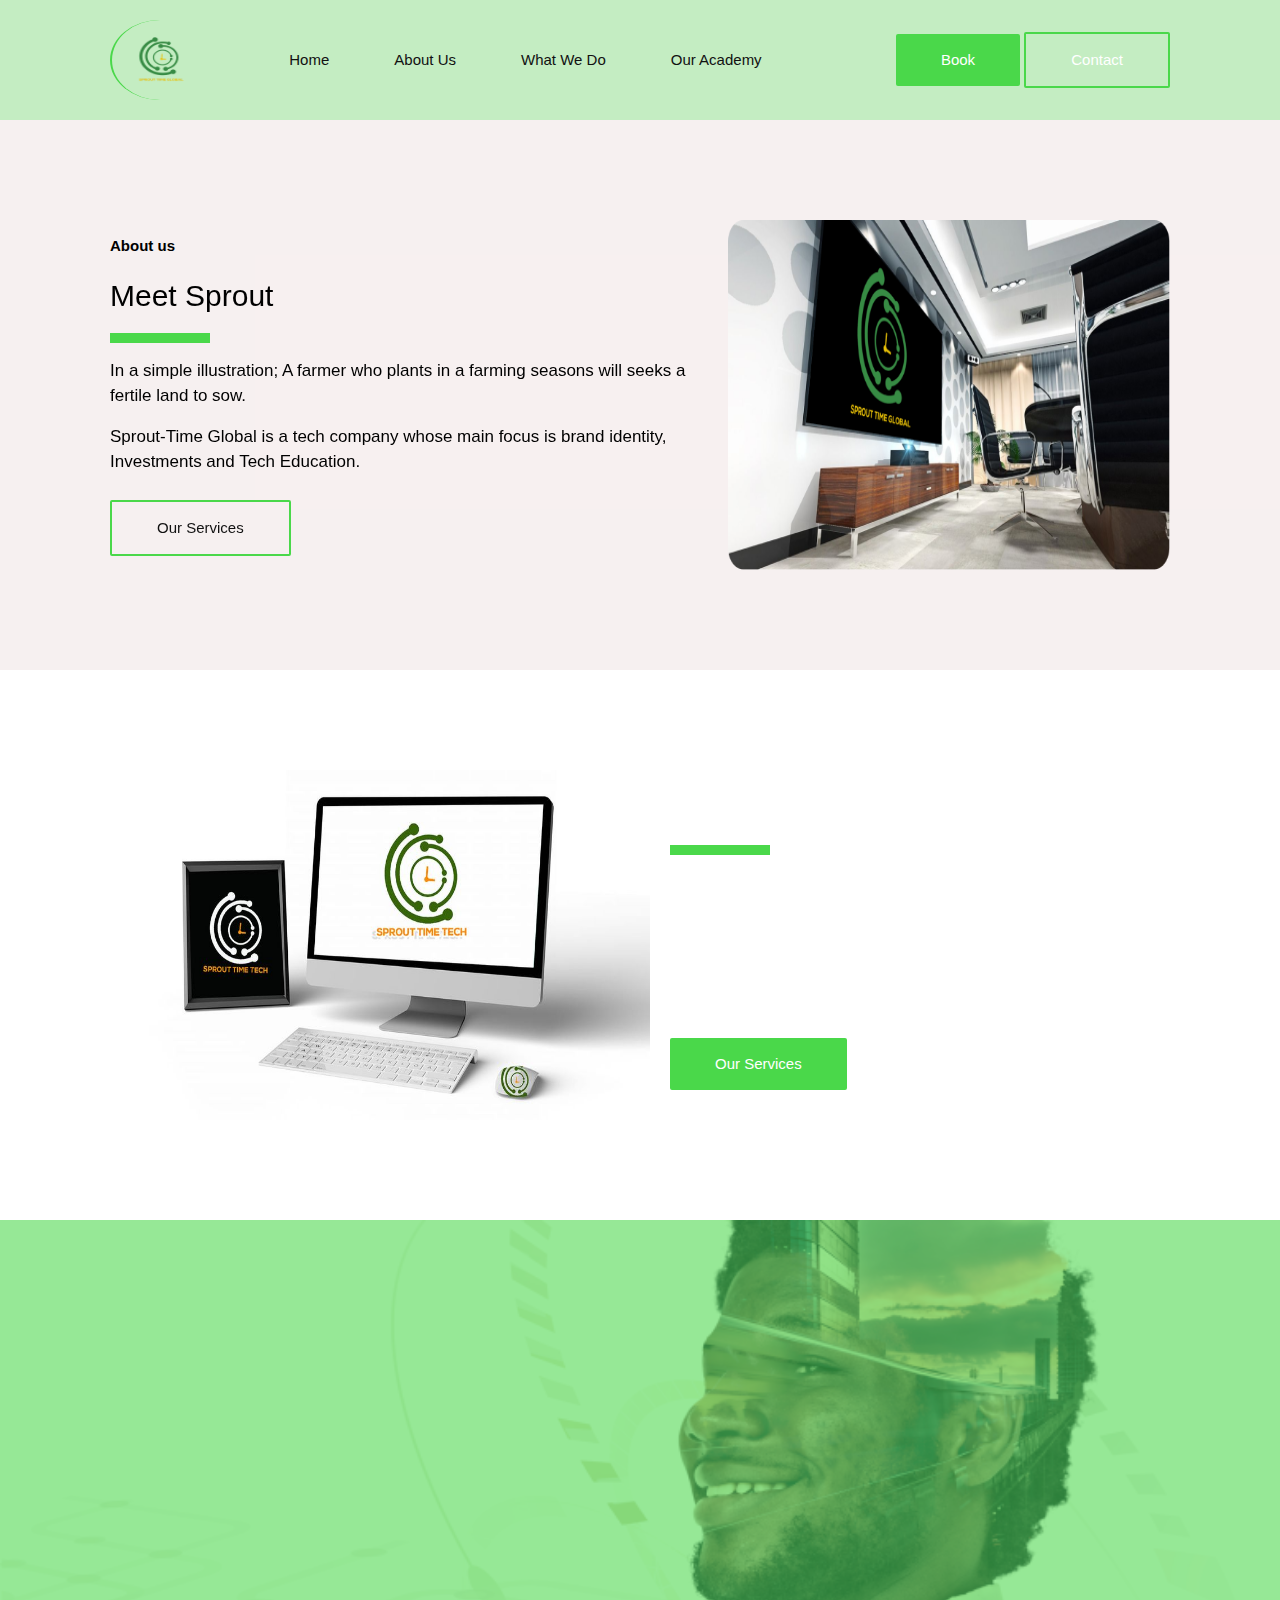
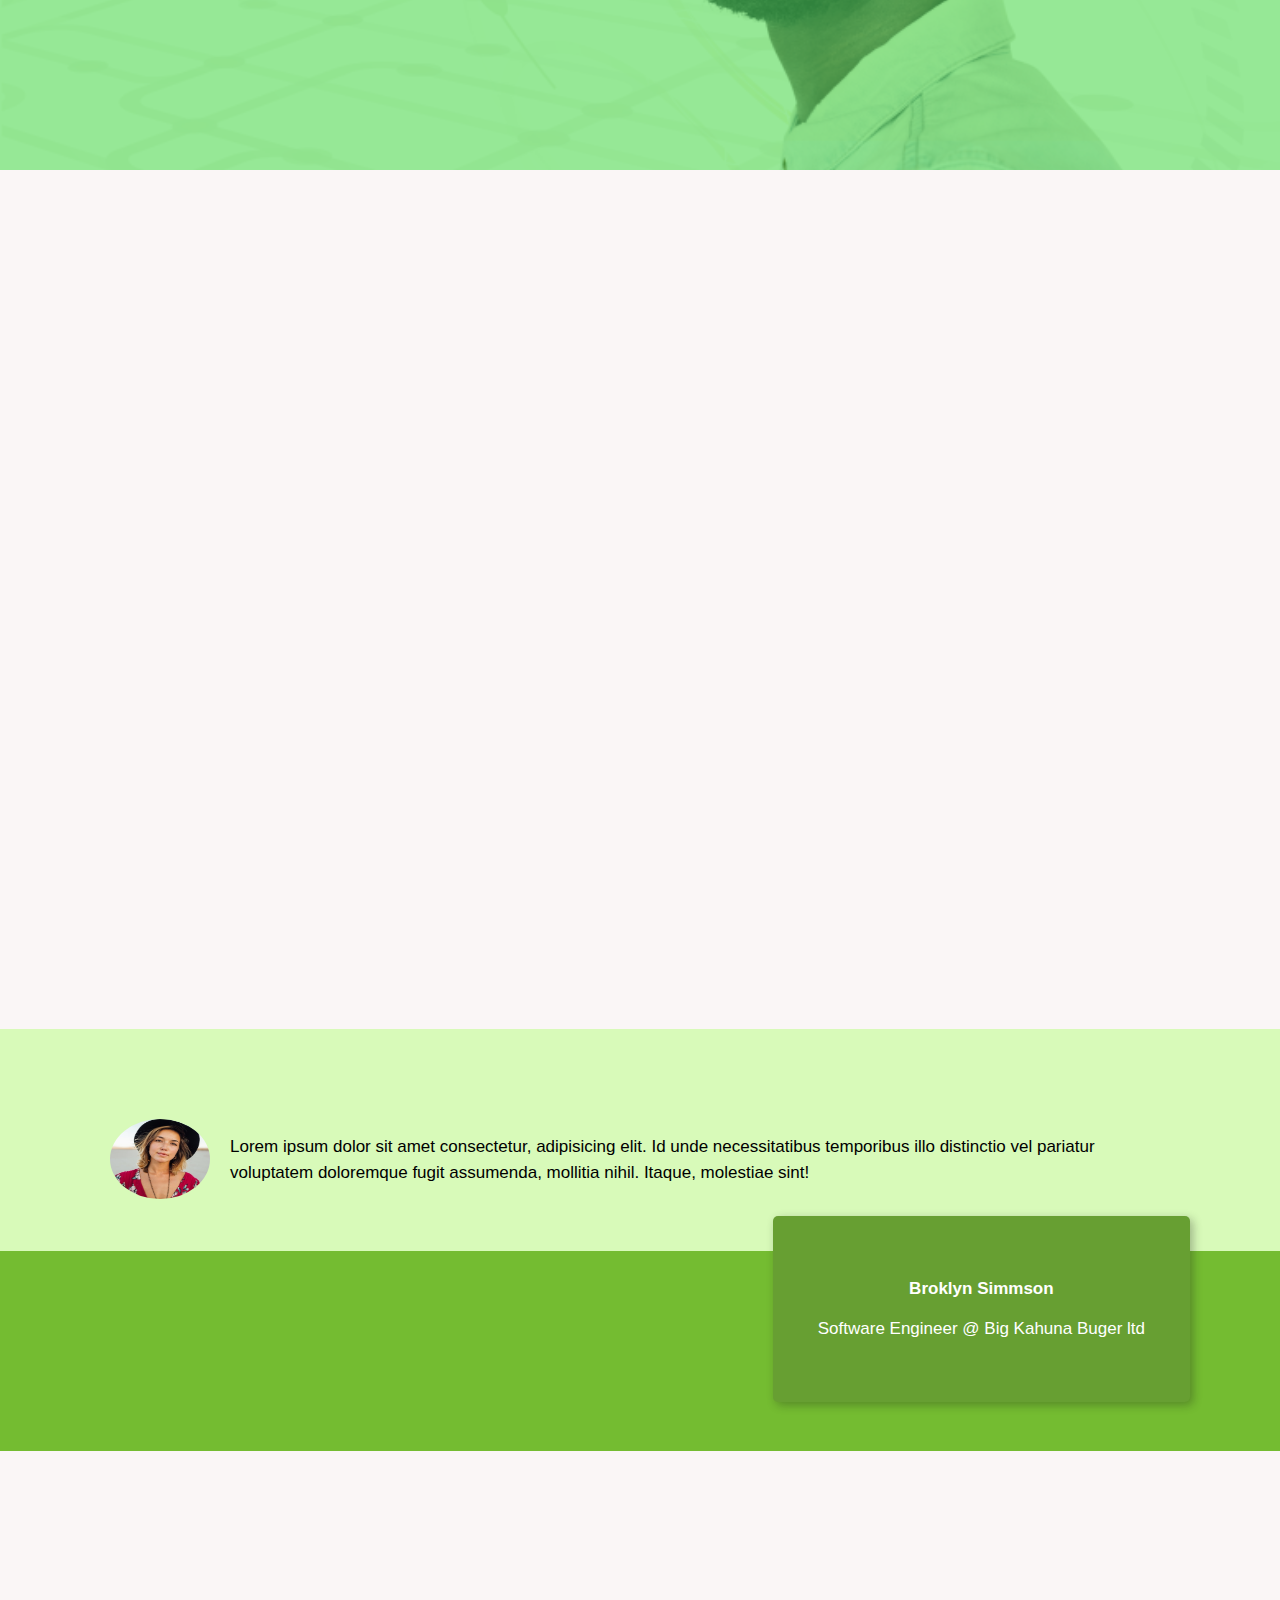
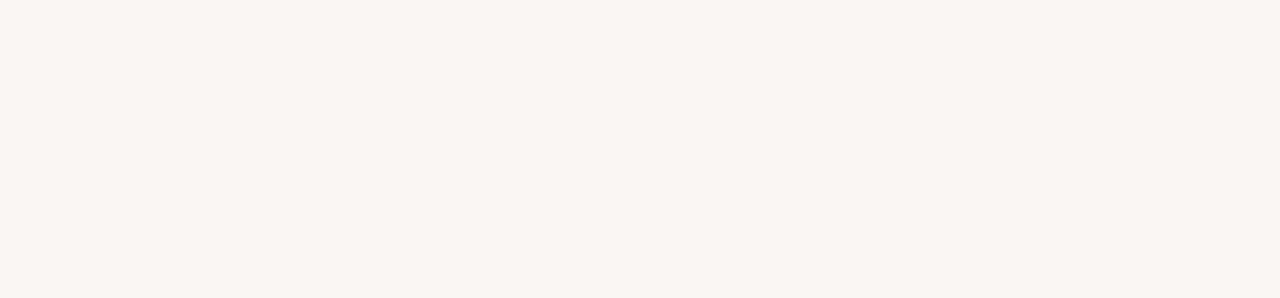
==== about-us.html @ a5ab6137 "Sprout-Time Web app" ====
<!DOCTYPE html>
<html lang="en">
<head>
    <meta charset="UTF-8">
    <meta http-equiv="X-UA-Compatible" content="IE=edge">
    <meta name="viewport" content="width=device-width, initial-scale=1.0">
    <link rel="stylesheet" href="./assets/css/about-us.css">
    <link rel="stylesheet" href="./assets/css/style.css">
    <link href="https://cdnjs.cloudflare.com/ajax/libs/font-awesome/6.2.0/css/all.min.css" rel="stylesheet">
    <link href="https://unpkg.com/aos@2.3.1/dist/aos.css" rel="stylesheet"/>
    <link rel="icon" href="assets/img/SPG 11 1.png">
    <title>About us</title>
</head>
<body>
    <header class="header about-pg.header">
        <!-- <div class="logo-holder">
            <div class="container flex">
                <div class="logo"><img src="assets/img/SPG 11 1.png" alt="" srcset=""></div>
                <div class="call-details">
                    <p>hotline <i class="fa-solid fa-phone"></i><br>08038776201</p>
                </div>
            </div>
        </div> -->
        <div class="hero">
            <div class="navigation about-pg-nav">
                <div class="container flex">
                     <div class="logo"><img src="assets/img/SPG 11 1.png" alt="" srcset=""></div>
                        <ul class="navbar">
                            <li class="nav-item"><a href="index.html">Home</a></li>
                            <li class="nav-item"><a href="about-us.html">About Us</a></li>
                            <li class="nav-item"><a href="our-services.html">What We Do</a></li>
                            <li class="nav-item"><a href="test-acedemy.html">Our Academy</a></li>
                        </ul>
                        <div class="cli-btn">
                        <a href="" class="book-btn btn-fill">Book</a>
                        <a href="" class="contact-btn btn-transparent">Contact</a>
                     </div>
                </div>
            </div>
        </div>
    </header>
    <!-- why-choose-us -->
    <section class="about">
        <div class="container flex">
            <div class="about-content">
                <h4 class="mini-title">About us</h4>
                <h2 class="about-title" data-aos="fade-left" data-aos-delay="50" data-aos-duration="1000" data-aos-easing="ease-in-out">Meet Sprout</h2>
                <hr style="width:100px; padding:5px; margin:0 10px 0 0; background:#4ad84a; border: 0;">
                <p class="about-txt" data-aos="fade-right" data-aos-delay="100" data-aos-duration="1000" data-aos-easing="ease-in-out">
                    In a simple illustration; A farmer who plants in a farming seasons will seeks a fertile land to sow.
                </p>
                <p class="about-txt" data-aos="fade-right" data-aos-delay="100" data-aos-duration="1000" data-aos-easing="ease-in-out">
                    Sprout-Time Global is a tech company whose main focus is brand identity, Investments and Tech Education.
                </p>
                <a href="our-services.html" class="about-btn btn-transparent" data-aos="fade-left" data-aos-delay="150" data-aos-duration="1000" data-aos-easing="ease-in-out">Our Services</a>
            </div>
            <div class="about-img" data-aos="fade-right" data-aos-delay="200" data-aos-duration="1000" data-aos-easing="ease-in-out">
            <img src="./assets/img/mockuper.png" alt="wht-image">
        </div>
    </section>
    <!-- why-ends -->
    <section class="what-we-do">
        <div class="container flex">
            <div class="what-we-do-img">
                <img src="./assets/img/sprout img.jpeg" alt="sprout-image">
            </div>
            <div class="we-do-content">
                <h3 class="we-do-title" data-aos="fade-down" data-aos-delay="200" data-aos-duration="1000" data-aos-easing="ease-in-out">What we Do</h3>
                <hr style="width:100px; padding:5px; margin:0 10px 0 0; background:#4ad84a; border: 0;">
                <p class="we-do-txt" data-aos="fade-left" data-aos-delay="200" data-aos-duration="1000" data-aos-easing="ease-in-out">
                    We aim atf redefining the experience of everyday people on the tech space. From strategic planning to branding, to marketing and expanding.
                </p>
                <p class="we-do-txt" class="we-do-txt" data-aos="fade-left" data-aos-delay="200" data-aos-duration="1000" data-aos-easing="ease-in-out">
                    We work with a confederacy of technocrats across diverse field to make this happen and we are a tour guide to tech destinations.
                </p>
                <a href="our-services.html" class="our-services-btn btn-fill">Our Services</a>
            </div>
        </div>
    </section>

    <section class="says">
        <div class="container flex">
            <div class="says-content">
                <h3 class="says-title" data-aos="fade-right" data-aos-delay="100" data-aos-duration="1000" data-aos-easing="ease-in-out">Sprout Global Says!!</h3>
                <p class="says-txt" data-aos="fade-right" data-aos-delay="200" data-aos-duration="1000" data-aos-easing="ease-in-out">
                    Our primary mission is to pave the way for future generations of tech professionals to succeed and thrive in their careers. We have provided the right tools and resources to help you reach your full potential.We are here to help you succeed. We are here to help you succeed.
                </p>
            </div>
        </div>
        <div class="overlay"></div>
    </section>

    <section class="how-it-works" data-aos="fade-down" data-aos-delay="100" data-aos-duration="1000" data-aos-easing="ease-in-out">
        <div class="container">
            <div class="how-header">
                <h3 class="how-title" data-aos="fade-down" data-aos-delay="100" data-aos-duration="1000" data-aos-easing="ease-in-out">How it Works</h3>
                <p class="how-txt" data-aos="fade-down" data-aos-delay="200" data-aos-duration="1000" data-aos-easing="ease-in-out">Here is a glimpse of how we do our magic and sprout.<br> We are serious about helping you succeed</p>
            </div>
            <div class="how-content grid">
                <div class="cards" data-aos="fade-left" data-aos-delay="150" data-aos-duration="1000" data-aos-easing="ease-in-out">
                    <i class="fa-solid fa-book-open fa-3x"></i>
                    <p class="how-txt">
                    First, we conduct in-depth research on your company, product, or organization to gain a deep understanding of your unique needs and challenges.
                    </p>
                </div>
                <div class="cards" data-aos="fade-right" data-aos-delay="150" data-aos-duration="1000" data-aos-easing="ease-in-out">
                    <i class="fa-solid fa-chalkboard fa-3x"></i>
                    <p class="how-txt">
                    Next, we use this information to brainstorm and whiteboard the most effective strategies for moving forward.
                    </p>
                </div>
                <div class="cards" data-aos="fade-left" data-aos-delay="200" data-aos-duration="1000" data-aos-easing="ease-in-out">
                    <i class="fa-solid fa-chalkboard fa-3x"></i>
                    <p class="how-txt">
                    Once we have a solid plan in place, we deploy a proven methodology to ensure that all strategies are executed in the most efficient and effective manner possible.
                    </p>
                </div>
                <div class="cards"data-aos="fade-right" data-aos-delay="250" data-aos-duration="1000" data-aos-easing="ease-in-out">
                    <i class="fa-solid fa-book-open fa-3x"></i>
                    <p class="how-txt">
                    We rinse and repeat. This process does the magic for us, we are able to deliver results that help you reach your goals and drive growth
                    </p>
                </div>
            </div>
        </div>
    </section>
    <section class="monials">
        <div class="container">
            <div class="monial-content flex">
                <div class="simmson-img">
                    <img src="./assets/img/img.jpg" alt="simmson-img">
                </div>
                <p class="monial-txt">
                    Lorem ipsum dolor sit amet consectetur, adipisicing elit. Id unde necessitatibus temporibus illo distinctio vel pariatur voluptatem doloremque fugit assumenda, mollitia nihil. Itaque, molestiae sint!
                </p>
            </div>
        </div>
         <div class="monial-sub-content">
            <div class="container">
                <div class="cards">
                    <h4 class="sub-title">Broklyn Simmson</h4>
                    <p class="sub-txt">Software Engineer @ Big Kahuna Buger ltd</p>
                </div>
            </div>
         </div>
    </section>
    <footer class="footer" data-aos="fade-down" data-aos-delay="100" data-aos-duration="1000" data-aos-easing="ease-in-out">
         <div class="container flex">
            <div class="footer-info">
               <div class="footer-logo brand" data-aos="fade-down" data-aos-delay="50" data-aos-duration="1000" data-aos-easing="ease-in-out">
                  <img src="./assets/img/SPG 11 1.png" alt="sprout-logo" />
               </div>
               <h4 class="info-title"  data-aos="fade-down" data-aos-delay="100" data-aos-duration="1000" data-aos-easing="ease-in-out">Get in Touch</h4>
               <a href="09057900620" class="" data-aos="fade-down" data-aos-delay="150" data-aos-duration="1000" data-aos-easing="ease-in-out">09069784234</a>
               <a href="09057900620" class="" data-aos="fade-down" data-aos-delay="200" data-aos-duration="1000" data-aos-easing="ease-in-out">09069784234</a>
            </div>
            <ul class="footer-nav">
               <li class="footer-item link-title" ata-aos="fade-down" data-aos-delay="100" data-aos-duration="1000" data-aos-easing="ease-in-out">Quick Links</li>
               <li class="footer-item" data-aos="fade-down" data-aos-delay="150" data-aos-duration="1000" data-aos-easing="ease-in-out"
                  ><a href="" class="footer-link">About us</a></li
               >
               <li class="footer-item" data-aos="fade-down" data-aos-delay="200" data-aos-duration="1000" data-aos-easing="ease-in-out"
                  ><a href="" class="footer-link">Services</a></li
               >
               <li class="footer-item" data-aos="fade-down" data-aos-delay="250" data-aos-duration="1000" data-aos-easing="ease-in-out"
                  ><a href="" class="footer-link">Contact us</a></li
               >
            </ul>
            <ul class="footer-nav">
               <li class="footer-item link-title" data-aos="fade-down" data-aos-delay="100" data-aos-duration="1000" data-aos-easing="ease-in-out">Relevant Links</li>
               <li class="footer-item" data-aos="fade-down" data-aos-delay="150" data-aos-duration="1000" data-aos-easing="ease-in-out
                  ><a href="" class="footer-link">Our Team</a></li
               >
               <li class="footer-item" data-aos="fade-down" data-aos-delay="200" data-aos-duration="1000" data-aos-easing="ease-in-out"
                  ><a href="" class="footer-link">Updates</a></li
               >
               <li class="footer-item" data-aos="fade-down" data-aos-delay="250" data-aos-duration="1000" data-aos-easing="ease-in-out"
                  ><a href="" class="footer-link">How we Work</a></li
               >
               <li class="footer-item" data-aos="fade-down" data-aos-delay="300" data-aos-duration="1000" data-aos-easing="ease-in-out"
                  ><a href="" class="footer-link">Book us Now</a></li
               >
            </ul>
            <ul class="footer-nav">
               <li class="footer-item link-title" data-aos="fade-down" data-aos-delay="100" data-aos-duration="1000" data-aos-easing="ease-in-out">Our Academy</li>
               <li class="footer-item" footer-item" data-aos="fade-down" data-aos-delay="150" data-aos-duration="1000" data-aos-easing="ease-in-out"
                  ><a href="" class="footer-link">Join Our Academy</a></li
               >
               <li class="footer-item" data-aos="fade-down" data-aos-delay="200" data-aos-duration="1000" data-aos-easing="ease-in-out"
                  ><a href="" class="footer-link">Courses</a></li
               >
               <li class="footer-item" data-aos="fade-down" data-aos-delay="250" data-aos-duration="1000" data-aos-easing="ease-in-out"
                  ><a href="" class="footer-link">Sign In</a></li
               >
               <li class="footer-item" data-aos="fade-down" data-aos-delay="300" data-aos-duration="1000" data-aos-easing="ease-in-out"
                  ><a href="" class="footer-link">Register</a></li
               >
               <li class="footer-item" data-aos="fade-down" data-aos-delay="350" data-aos-duration="1000" data-aos-easing="ease-in-out"
                  ><a href="" class="footer-link">FAQ</a></li
               >
            </ul>
            <ul class="socials">
               <li class="footer-item"  data-aos="fade-right" data-aos-delay="400" data-aos-duration="1000" data-aos-easing="ease-in-out"
                  ><a href="" class="social-link"
                     ><i class="fab fa-facebook 1x"></i></a
               ></li>
               <li class="footer-item"  data-aos="fade-right" data-aos-delay="450" data-aos-duration="1000" data-aos-easing="ease-in-out"
                  ><a href="" class="social-link"
                     ><i class="fab fa-linkedin 1x"></i></a
               ></li>
               <li class="footer-item"  data-aos="fade-right" data-aos-delay="500" data-aos-duration="1000" data-aos-easing="ease-in-out"
                  ><a href="" class="social-link"
                     ><i class="fab fa-twitter 1x"></i></a
               ></li>
            </ul>
         </div>
         <div class="right">
            <div class="container flex">
               <p class="copy"><span class="c">&copy;</span> Copyright <script>document.write(new Date().getFullYear())</script> | All right reserved.
               </p>
               <p class="policy">Privacy Policy | Terms ans Services</p>
            </div>
         </div>
      </footer>

    <script src="https://unpkg.com/aos@2.3.1/dist/aos.js"></script>
    <script>
        AOS.init();
    </script>
</body>
</html>
---- assets/css/about-us.css ----
/** @format */
.hero .about-pg-nav {
   position: relative !important;
   background: rgba(74, 216, 74, 0.3) !important;
}

.hero .about-pg-nav .navbar a {
   color: #111;
}

.about,
.what-we-do {
   background: rgba(240, 225, 225, 0.3);
   padding: 100px 0;
   width: 100%;
}

.what-we-do {
   background: #fff;
}

.about .flex,
.what-we-do .flex {
   justify-content: space-between;
   align-items: stretch;
   gap: 20px;
}

.about-title,
.we-do-title {
   font-size: 30px;
   font-weight: 500;
}

.about-txt,
.we-do-txt {
   font-size: 17px;
   font-weight: 300;
}

.we-do-content {
   max-width: 500px;
}

.about-content .btn-transparent,
.we-do-content .btn-transparent {
   color: #111;
   margin: 10px auto;
}

.about-img,
.what-we-do-img {
   width: 600px;
   height: 350px;
}

.says {
   width: 100%;
   height: 550px;
   padding: 100px 0;
   background: url('../img/handsome-black-man\ 1.png') no-repeat center center;
   background-size: cover;
   position: relative;
}

.says .flex {
   justify-content: flex-start;
   align-items: center;
   height: 100%;
   position: relative;
   z-index: 2;
}

.says .says-content {
   max-width: 60%;
}

.says-content .says-title {
   font-size: 30px;
   font-weight: 500;
}

.says-content .says-txt {
   font-size: 17px;
   font-weight: 300;
}

.says .overlay {
   background: rgba(74, 216, 74, 0.58);
   position: absolute;
   top: 0;
   left: 0;
}

.how-it-works {
   width: 100%;
   padding: 100px 0;
   background: #fff;
}

.how-it-works .cards {
   padding: 45px;
   font-size: 17px;
   font-weight: 300;
}

.how-it-works .cards i {
   color: #4ad84a;
}

.how-title {
   font-size: 30px;
   font-weight: 500;
}
.how-txt {
   font-size: 17px;
   font-weight: 300;
}

.monials {
   width: 100%;
   padding-top: 45px;
   background: #d8fab9;
}

.monials .flex {
   justify-content: flex-start;
   align-items: stretch;
   column-gap: 20px;
   -webkit-column-gap: 20px;
}

.simmson-img img {
   width: 100px;
   height: 80px;
   border-radius: 50%;
}

.monial-content {
   padding: 45px 0;
}

.monial-txt {
   font-size: 17px;
   font-weight: 300;
}

.monial-sub-content {
   background: #74bc31;
   padding: 45px;
   height: 200px;
}

.monial-sub-content .container {
   position: relative;
   height: 100%;
}

.monial-sub-content .cards {
   position: absolute;
   max-width: 500px;
   top: -80px;
   right: 0;
   padding: 45px;
   background: #679f32;
   color: #fff;
   font-size: 17px;
   font-weight: 300;
   text-align: center;
}
---- assets/css/style.css ----
/** @format */

*,
html {
   box-sizing: border-box;
   margin: 0;
   padding: 0;
}

body {
   background: rgba(240, 225, 225, 0.3);
   width: 100%;
   font-family: 'Segoe UI', Tahoma, Geneva, Verdana, sans-serif;
   font-size: 15px;
   line-height: 1.5;
}

h1,
h2,
h3,
h4,
p {
   margin: 15px 0;
}

img {
   width: 100%;
   height: 100%;
}

/* utilities */

.container {
   max-width: 1100px;
   margin: 0 auto;
   padding: 0 20px;
}

.flex {
   width: 100%;
   display: flex;
   justify-content: center;
   align-items: center;
}

.grid {
   display: grid;
   grid-template-columns: 1fr 1fr;
   gap: 20px;
   justify-content: center;
}

.card {
   padding: 45px;
   box-shadow: 3px 3px 10px rgba(20, 20, 20, 0.3);
   border-radius: 5px;
}

.btn-fill {
   display: inline-block;
   padding: 15px 45px;
   background: #4ad84a;
   text-decoration: none;
   border: 0;
   border-radius: 2px;
   color: #fff;
   margin: 10px auto;
}

.btn-transparent {
   display: inline-block;
   padding: 15px 45px;
   background: transparent;
   text-decoration: none;
   border: 2px solid #4ad84a;
   border-radius: 2px;
   color: #fff;
   margin: 10px auto;
}

.overlay {
   position: absolute;
   left: 0;
   width: 100%;
   height: 100%;
   background: rgb(74, 216, 74, 0.88);
}

.cards {
   padding: 15px;
   box-shadow: 3px 3px 10px rgba(20, 20, 20, 0.3);
   border-radius: 5px;
}

.highlight {
   color: #4ad84a;
}

.header {
   width: 100%;
   margin:auto;
   position: relative;
}

.header .logo-holder {
   width: inherit;
   background: #fff;
}

.logo-holder .flex {
   justify-content: space-between;
}

.header .logo {
   width: 100px;
   height: 80px;
   border-left: 2px solid #4ad84a;
   border-radius: 50%;
}

.hero {
   position: relative;
   margin: auto;
}

.hero .container {
   position: relative;
   z-index: 2;
}

.hero .navigation {
   width: 100%;
   position: absolute;
   top: 0;
   padding: 20px 0;
   z-index: 2;
   display: flex;
   align-items: center;
}

.navigation .flex {
   justify-content: space-between;
   margin:auto;
}

.navigation .navbar {
   list-style-type: none;
   display: flex;
   justify-content: center;
   align-items: center;
}

.navbar .nav-item a {
   text-decoration: none;
   padding: 0 60px 0 5px;
   color: #fff;
}

.hero-content {
   background: url('../img/businessman-holding-arrow-graph-growth-business-financial-investment-strategy-planning.jpeg')
      no-repeat center center;
   background-size: cover;
   background-attachment: fixed;
   width: 100%;
   height: 650px;
   position: relative;
   display: flex;
   align-items: center;
   justify-content: center;
}

.hero-content .hero-title {
   font-size: 4rem;
   font-weight: 700;
   text-transform: uppercase;
   transition: all 1s ease;
}

.hero-content .hero-title::after {
   content: 'Represent you';
   color: #fff;
   animation: change-title 20s ease-in 2s infinite;
}

.hero-content .hero-txt {
   font-size: 17px;
   font-weight: 300;
   max-width: 60%;
   color: #fff;
}

.hero .overlay {
   background: rgb(17, 17, 16, 0.55);
   top: 0;
}

/* about */

.home-about {
   padding: 100px 0;
}

.home-about .flex {
   justify-content: space-between;
   justify-content: stretch;
   gap: 20px;
}

.home-about .grid {
   column-gap: 20px;
   row-gap: 10px;
}

.home-about .about-title {
   font-size: 30px;
   font-weight: 500;
}

.home-about .about-txt {
   font-size: 17px;
   font-weight: 300;
}

.home-about .btn-fill {
   display: block;
   width: 15%;
   margin: 35px auto;
   text-align: center;
}

/* why*/

.why {
   background: #fff;
   padding: 100px 0;
   width: 100%;
}

.why .flex {
   justify-content: space-between;
   align-items: stretch;
   gap: 20px;
}

.why-title {
   font-size: 30px;
   font-weight: 500;
}

.why-txt {
   font-size: 17px;
   font-weight: 300;
}

.why-content .btn-transparent {
   color: #111;
   margin: 10px auto;
}

.why-img {
   width: 600px;
   height: 350px;
}

/* newsletter */
.newsletter {
   background: url('../img/133665c7b30f3df4418ed2ceccb81e96.jpeg') no-repeat
      center center;
   background-size: cover;
   height: 680px;
   display: flex;
   align-items: center;
   justify-content: center;
   position: relative;
}

.newsletter .overlay {
   background: rgb(74, 216, 74, 0.88);
}

.newsletter .grid {
   position: relative;
   width: 100%;
   justify-content: center;
   z-index: 2;
}

.news-content h3 {
   font-size: 40px;
   font-weight: 700;
   color: #efefef;
}
.news-content h4 {
   font-size: 2rem;
   font-weight: 500;
   color: #efefef;
}

.news-content .app {
   padding-top: 30px;
}

.news-content .app-img,
.app-link {
   width: 300px;
   height: 45px;
   display: flex;
   align-items: center;
   justify-content: space-between;
   gap: 20px;
}

.app-img img {
   border-radius: 5px;
}

.form-title {
   font-size: 30px;
   font-weight: 700;
   color: #fff;
}

.news-form {
   width: 100%;
   padding: 5px;
}

.form {
   width: 100%;
}

.form-control {
   width: inherit;
   margin: 10px auto;
}

.form input[type='text'],
.form input[type='email'] {
   width: inherit;
   padding: 10px;
   outline: 0;
   border: 0;
   border-radius: 5px;
   background: #efefef;
}

.form textarea {
   width: inherit;
   height: 150px;
   background: #efefef;
}

.form input[type='submit'] {
   background: transparent;
   border: 2px solid #fff;
}
/* newsletter ends */

/* footer */
.footer {
   width: 100%;
   padding-top: 50px;
}
.footer .flex {
   width: 100%;
   justify-content: space-between;
   align-items: stretch;
}

.footer-logo {
   width: 100px;
   height: 100px;
   border-left: 2px solid #4ad84a;
   border-radius: 50%;
   display: flex;
   align-items: center;
   justify-content: center;
}

.footer-nav {
   list-style-type: none;
}

.footer-item {
   padding: 10px 0;
}

.footer-item a {
   text-decoration: none;
   color: #3a3636;
}
.right {
   width: 100%;
   padding: 20px 0;
   margin-top: 50px;
   background: #fff;
}

.right .flex {
   width: 100%;
   justify-content: space-between;
}

/* .hero .about-pg-nav{
    position: relative;
    background: rgba(74, 216, 74, 0.3);
}

.hero .about-pg-nav .navbar a{
    color: #111;
} */

@keyframes change-title {
   0% {
      content: 'Represent you';
   }
   50% {
      content: 'Help you grow';
   }
   70% {
      content: 'Expose you to the future of technology';
   }
}
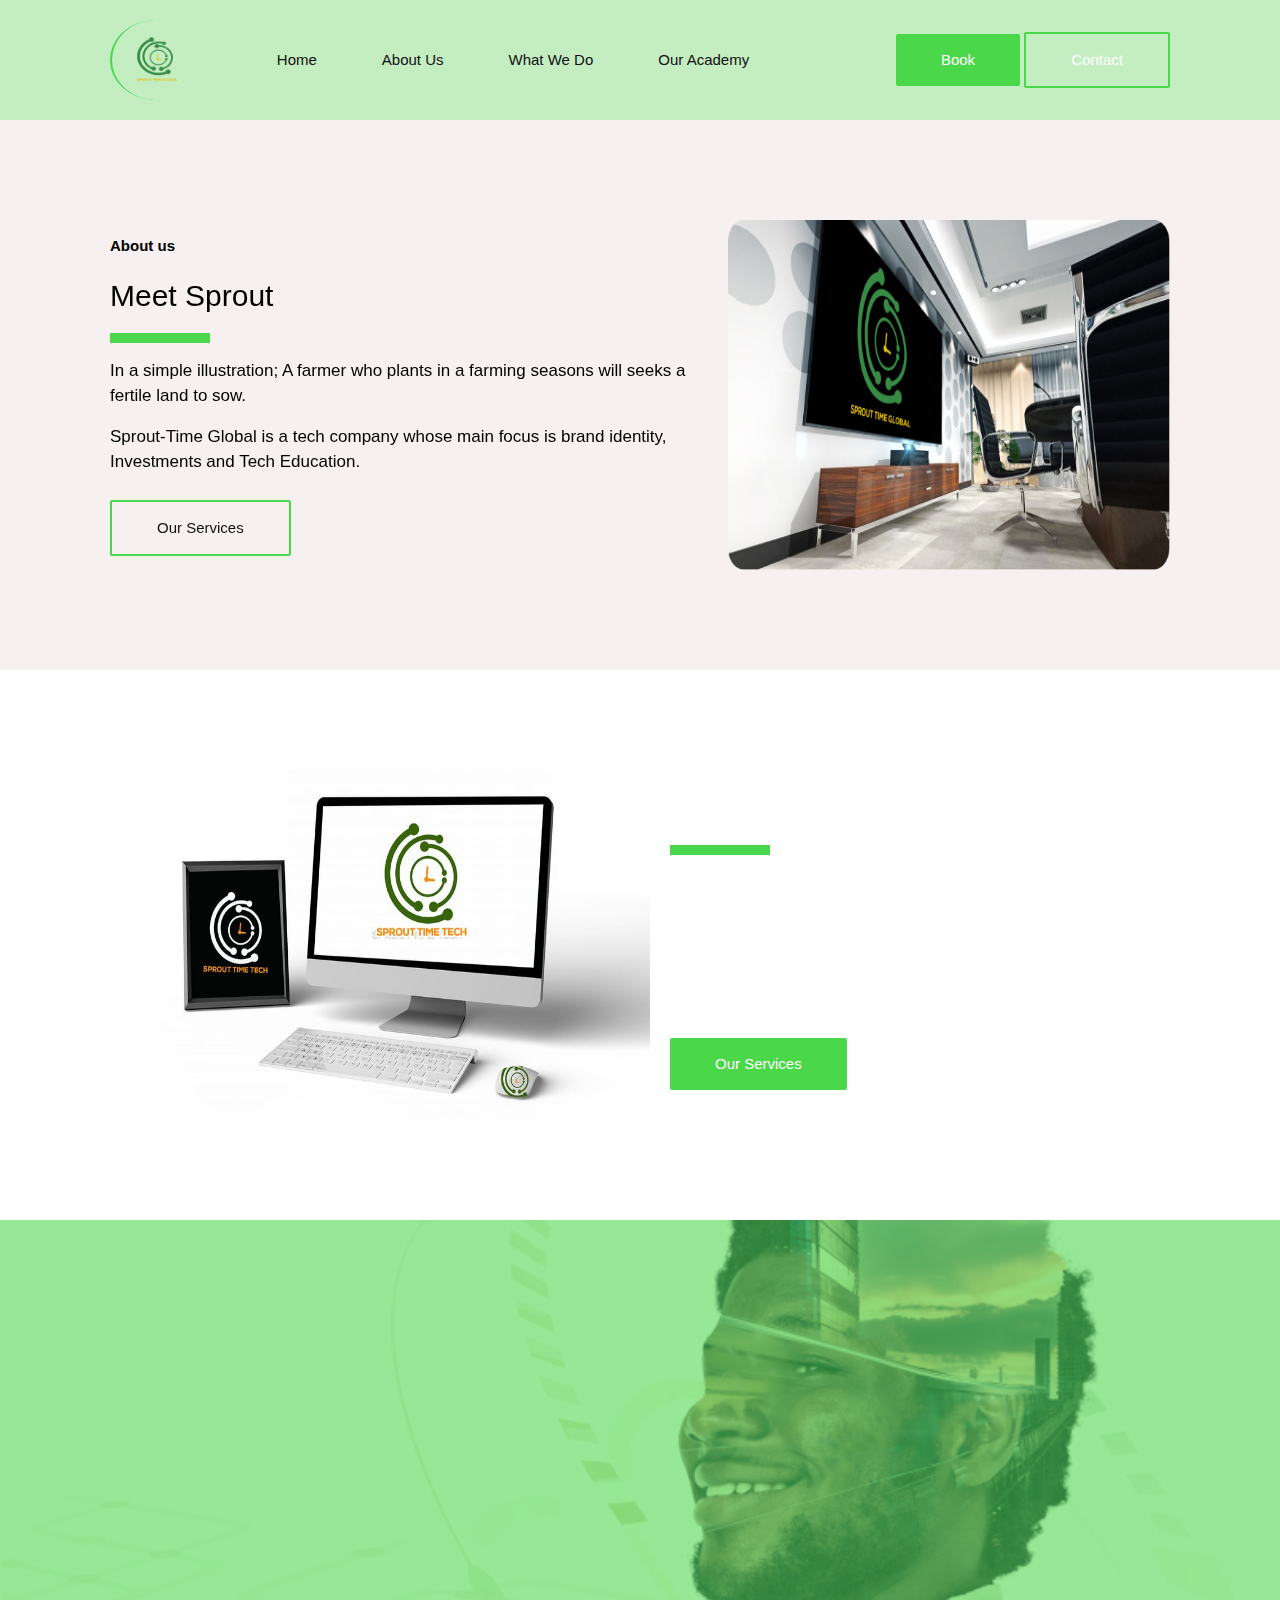
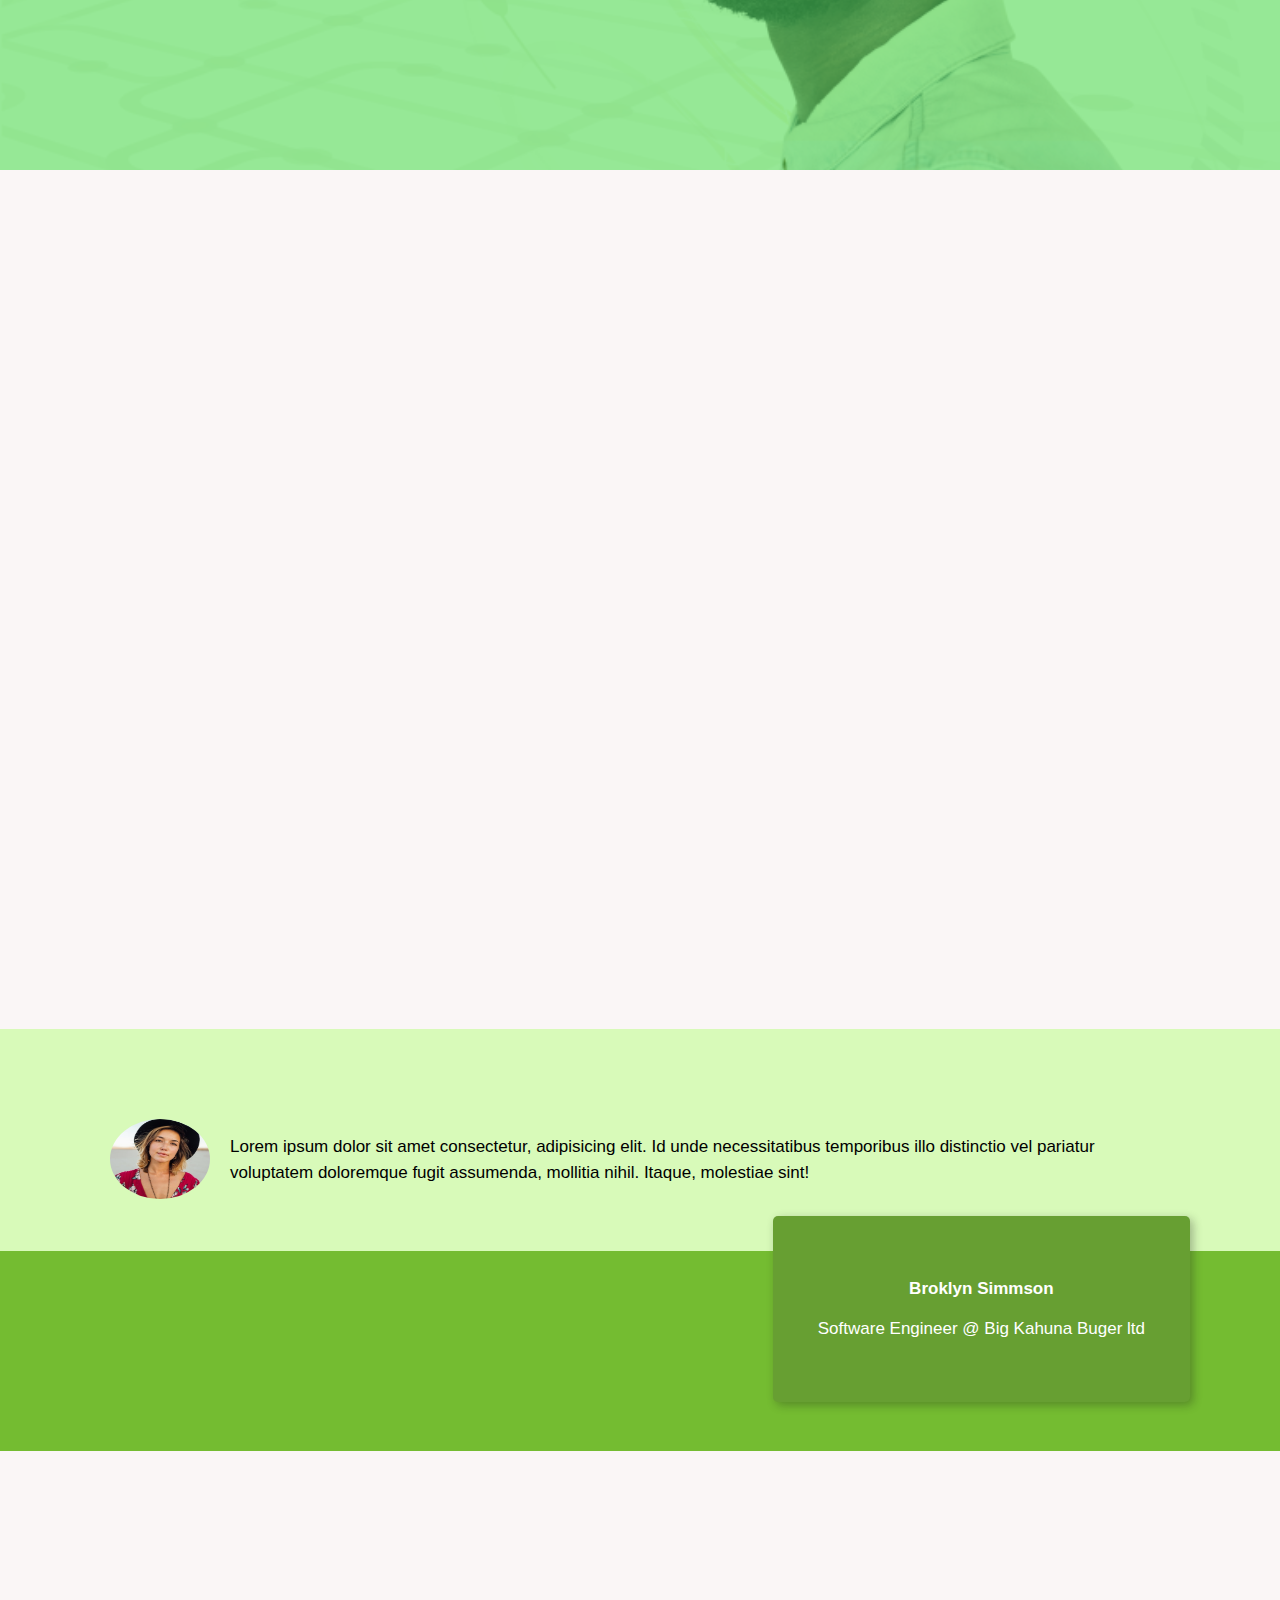
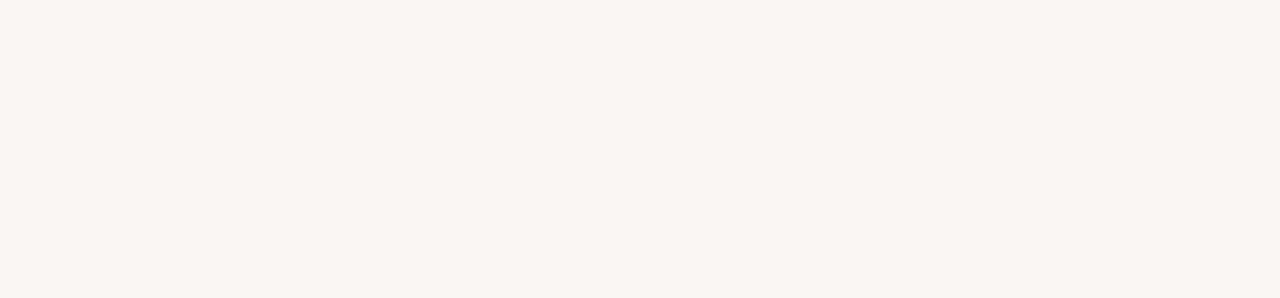
==== commit f5953b5e: "Sprout" ====
--- a/about-us.html
+++ b/about-us.html
@@ -6,6 +6,7 @@
     <meta name="viewport" content="width=device-width, initial-scale=1.0">
     <link rel="stylesheet" href="./assets/css/about-us.css">
     <link rel="stylesheet" href="./assets/css/style.css">
+    <link rel="stylesheet" href="./assets/css/query.css">
     <link href="https://cdnjs.cloudflare.com/ajax/libs/font-awesome/6.2.0/css/all.min.css" rel="stylesheet">
     <link href="https://unpkg.com/aos@2.3.1/dist/aos.css" rel="stylesheet"/>
     <link rel="icon" href="assets/img/SPG 11 1.png">
@@ -25,6 +26,7 @@
             <div class="navigation about-pg-nav">
                 <div class="container flex">
                      <div class="logo"><img src="assets/img/SPG 11 1.png" alt="" srcset=""></div>
+                     <div class="navbar-con active">
                         <ul class="navbar">
                             <li class="nav-item"><a href="index.html">Home</a></li>
                             <li class="nav-item"><a href="about-us.html">About Us</a></li>
@@ -34,6 +36,12 @@
                         <div class="cli-btn">
                         <a href="" class="book-btn btn-fill">Book</a>
                         <a href="" class="contact-btn btn-transparent">Contact</a>
+                        </div>
+                     </div>
+                     <div class="toggle">
+                           <span class="bar"></span>
+                           <span class="bar"></span>
+                           <span class="bar"></span>
                      </div>
                 </div>
             </div>
@@ -222,7 +230,7 @@
             </div>
          </div>
       </footer>
-
+      <script src="./assets/js/main.js"></script>
     <script src="https://unpkg.com/aos@2.3.1/dist/aos.js"></script>
     <script>
         AOS.init();
--- a/assets/css/about-us.css
+++ b/assets/css/about-us.css
@@ -2,6 +2,10 @@
 .hero .about-pg-nav {
    position: relative !important;
    background: rgba(74, 216, 74, 0.3) !important;
+}
+
+.hero .about-pg-nav .navbar{
+   width: 70%;
 }
 
 .hero .about-pg-nav .navbar a {
--- a/assets/css/style.css
+++ b/assets/css/style.css
@@ -83,7 +83,7 @@
    left: 0;
    width: 100%;
    height: 100%;
-   background: rgb(74, 216, 74, 0.88);
+   background: rgba(74, 216, 74, 0.88);
 }
 
 .cards {
@@ -98,7 +98,7 @@
 
 .header {
    width: 100%;
-   margin:auto;
+   margin: auto;
    position: relative;
 }
 
@@ -123,9 +123,12 @@
    margin: auto;
 }
 
+.nav-logo{
+   display: none;
+}
+
 .hero .container {
    position: relative;
-   z-index: 2;
 }
 
 .hero .navigation {
@@ -140,7 +143,14 @@
 
 .navigation .flex {
    justify-content: space-between;
-   margin:auto;
+   margin: auto;
+}
+
+.navbar-con{
+   width:100%;
+   display: flex;
+   justify-content:space-between;
+   align-items: center;
 }
 
 .navigation .navbar {
@@ -162,7 +172,7 @@
    background-size: cover;
    background-attachment: fixed;
    width: 100%;
-   height: 650px;
+   height: 700px;
    position: relative;
    display: flex;
    align-items: center;
@@ -170,12 +180,19 @@
 }
 
 .hero-content .hero-title {
-   font-size: 4rem;
+   font-size: 3.5rem;
    font-weight: 700;
    text-transform: uppercase;
    transition: all 1s ease;
 }
 
+.hero-content .container {
+   position: relative;
+   z-index: 1;
+   max-width: 800px;
+   text-align: center;
+}
+
 .hero-content .hero-title::after {
    content: 'Represent you';
    color: #fff;
@@ -185,7 +202,7 @@
 .hero-content .hero-txt {
    font-size: 17px;
    font-weight: 300;
-   max-width: 60%;
+   max-width: 100%;
    color: #fff;
 }
 
@@ -211,6 +228,18 @@
    row-gap: 10px;
 }
 
+.home-about .cards {
+   position: relative;
+}
+
+.about-card-icons {
+   position: absolute;
+   top: -5px;
+   left: -10px;
+   width: 50px;
+   opacity: 0.4;
+}
+
 .home-about .about-title {
    font-size: 30px;
    font-weight: 500;
@@ -223,7 +252,7 @@
 
 .home-about .btn-fill {
    display: block;
-   width: 15%;
+   width: 200px;
    margin: 35px auto;
    text-align: center;
 }
@@ -275,14 +304,14 @@
 }
 
 .newsletter .overlay {
-   background: rgb(74, 216, 74, 0.88);
+   background: rgba(74, 216, 74, 0.88);
 }
 
 .newsletter .grid {
    position: relative;
    width: 100%;
    justify-content: center;
-   z-index: 2;
+   z-index: 1;
 }
 
 .news-content h3 {
@@ -375,9 +404,11 @@
    display: flex;
    align-items: center;
    justify-content: center;
-}
-
-.footer-nav {
+   margin: auto;
+}
+
+.footer-nav,
+.socials {
    list-style-type: none;
 }
 
@@ -400,15 +431,6 @@
    width: 100%;
    justify-content: space-between;
 }
-
-/* .hero .about-pg-nav{
-    position: relative;
-    background: rgba(74, 216, 74, 0.3);
-}
-
-.hero .about-pg-nav .navbar a{
-    color: #111;
-} */
 
 @keyframes change-title {
    0% {
--- a/assets/css/query.css
+++ b/assets/css/query.css
@@ -0,0 +1,200 @@
+/** @format */
+
+@media (max-width: 992px) {
+   .logo-holder {
+      display: none;
+   }
+
+   .navigation .logo {
+      background: #fff;
+      display: block;
+      position: relative;
+      z-index: 999;
+      width: 70px;
+      height: 70px;
+   }
+
+   .toggle {
+      padding: 15px;
+      background: #efefef;
+      cursor: pointer;
+      border-radius: 2px;
+   }
+
+   .toggle .bar {
+      display: block;
+      width: 30px;
+      height: 3px;
+      margin: 5px auto;
+      background: rgba(74, 216, 74, 0.88);
+      position: relative;
+      z-index: 99;
+   }
+
+   .navbar-con {
+      position: fixed;
+      top: 0;
+      left: -300px;
+      width: 250px;
+      height: 1000vh;
+      background: #808080;
+      flex-direction: column;
+      justify-content: start;
+      align-items: center;
+      z-index: 99;
+      transition: 0.3s ease;
+   }
+
+   .navbar-con.active {
+      position: fixed;
+      left: 0;
+      width: 250px;
+      height: 1000vh;
+      background: #808080;
+      z-index: 99;
+      transition: 0.3s ease;
+   }
+
+   .navigation .navbar {
+      flex-flow: column;
+      margin-top: 150px;
+   }
+
+   .navbar .nav-item {
+      padding: 30px 0;
+   }
+
+   .navbar .nav-item a {
+      text-decoration: none;
+      padding: 0;
+      color: #fff;
+   }
+   .cli-btn {
+      display: flex;
+      flex-flow: column;
+      align-items: center;
+   }
+
+   .academy-page .navbar-con {
+      padding-left: 0;
+   }
+
+   .academy-navbar {
+      background: transparent;
+   }
+}
+
+@media (max-width: 768px) {
+   .home-about .flex,
+   .why .flex,
+   .footer .flex,
+   .about .flex,
+   .what-we-do .flex,
+   .monials .flex,
+   .services .flex,
+   .gif .flex,
+   .program .flex,
+   .signUp-process .flex,
+   .courses .flex {
+      flex-flow: column;
+      align-items: center;
+   }
+
+   .home-about .grid,
+   .newsletter .grid,
+   .how-it-works .grid,
+   .course-form .grid {
+      grid-template-columns: 1fr;
+   }
+
+   .why-img,
+   .about-img,
+   .what-we-do-img,
+   .service-img,
+   .service-img img,
+   .academy-img {
+      width: 100%;
+   }
+
+   .hero-content .hero-title {
+      font-size: 2.5rem;
+   }
+
+   .newsletter {
+      height: auto;
+   }
+
+   .news-content,
+   .how-header {
+      width: 100%;
+      text-align: center;
+      margin: auto;
+   }
+
+   .says .says-content {
+      max-width: 100%;
+   }
+
+   .news-content .app-img,
+   .app-link {
+      margin: auto;
+      justify-content: center;
+   }
+
+   .what-we-do-img {
+      order: 2;
+   }
+
+   .form-title {
+      text-align: center;
+   }
+
+   .info-title {
+      text-align: center;
+   }
+
+   .footer-item {
+      padding: 10px 0;
+      text-align: center;
+   }
+
+   .footer-item a {
+      text-align: center;
+   }
+
+   .our-academy {
+      position: relative;
+      z-index: 1;
+      display: flex;
+      justify-content: stretch;
+      padding-top: 45px;
+      min-height: auto;
+   }
+   .our-academy .flex {
+      width: 100%;
+      height: 100%;
+      position: relative;
+      z-index: 2;
+      top: -250px;
+      padding: 0 20px;
+      justify-content: space-between;
+      gap: 20px;
+      flex-flow: column;
+   }
+
+   .our-acamdemy-content {
+      max-width: 100%;
+      justify-self: flex-start;
+   }
+
+   .pro-quote {
+      max-width: 100%;
+      margin: auto;
+      text-align: center;
+   }
+
+   html,
+   body {
+      overflow-x: hidden;
+   }
+}
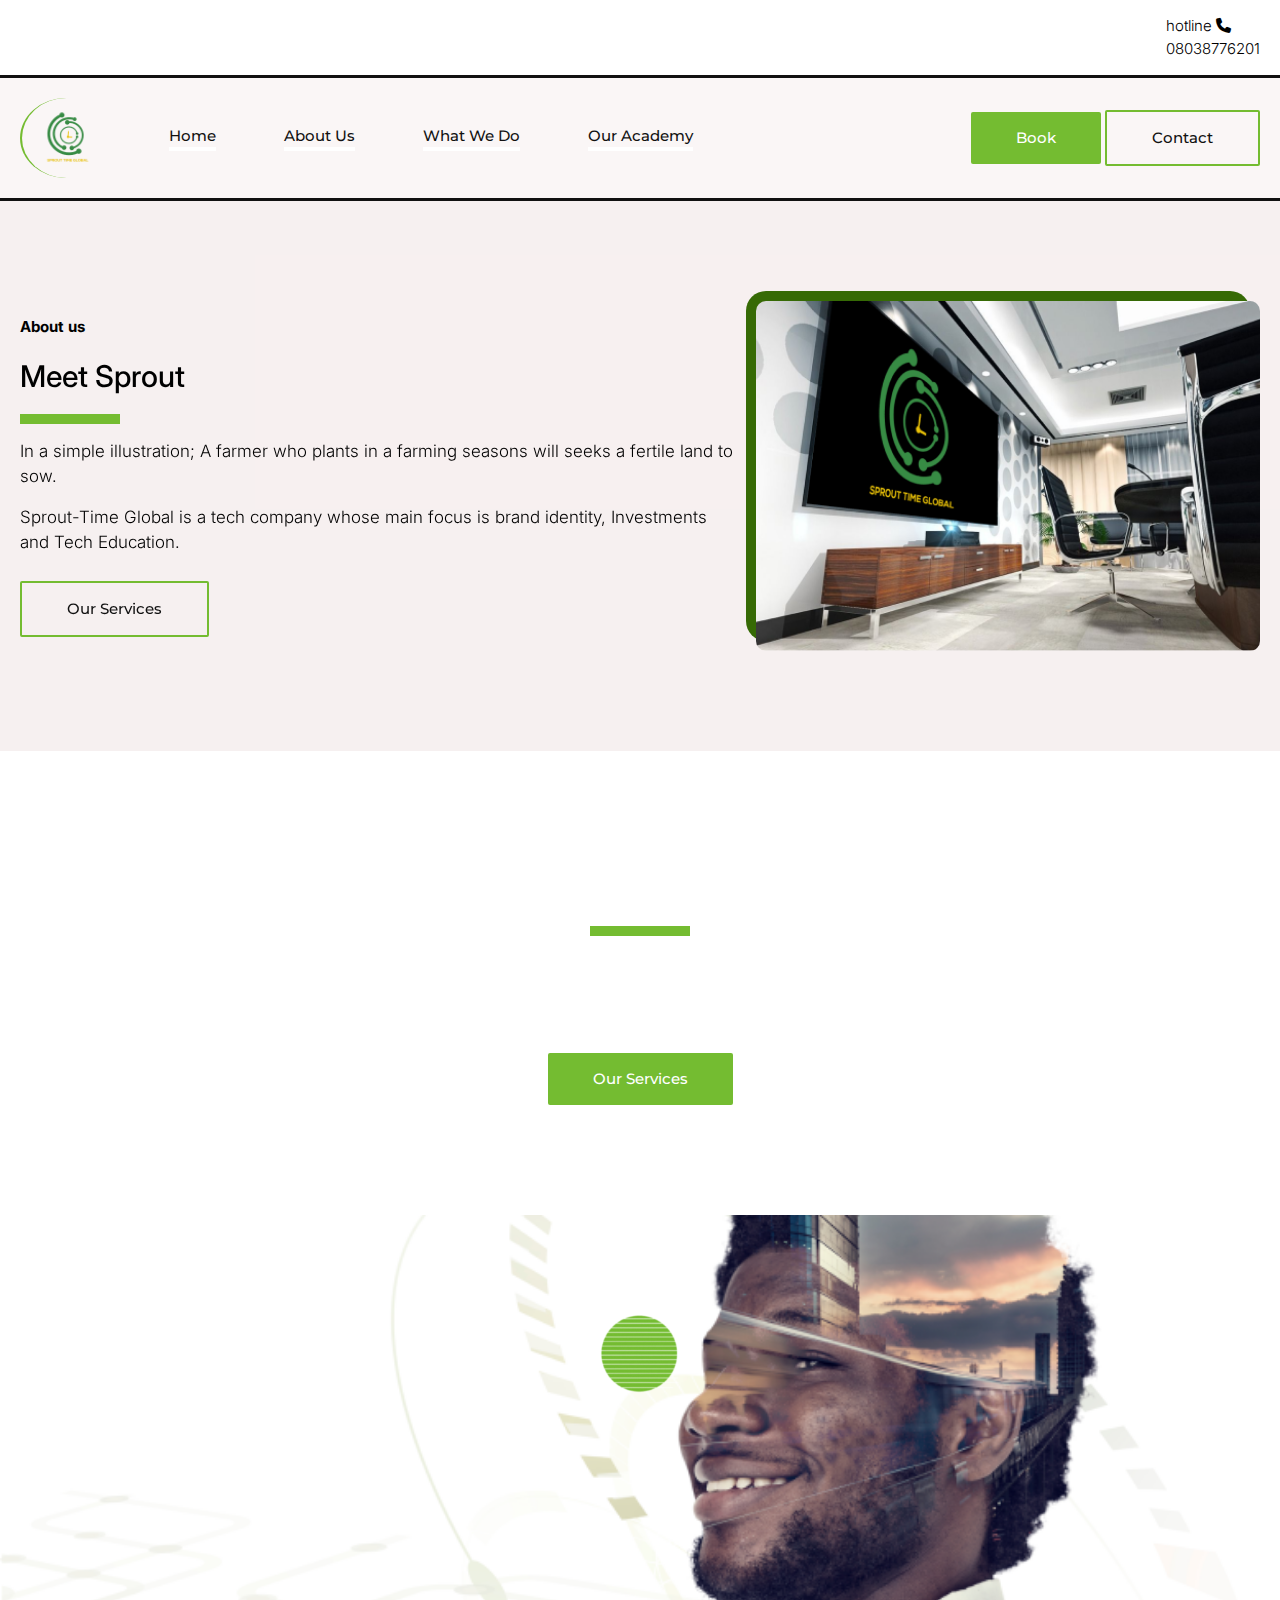
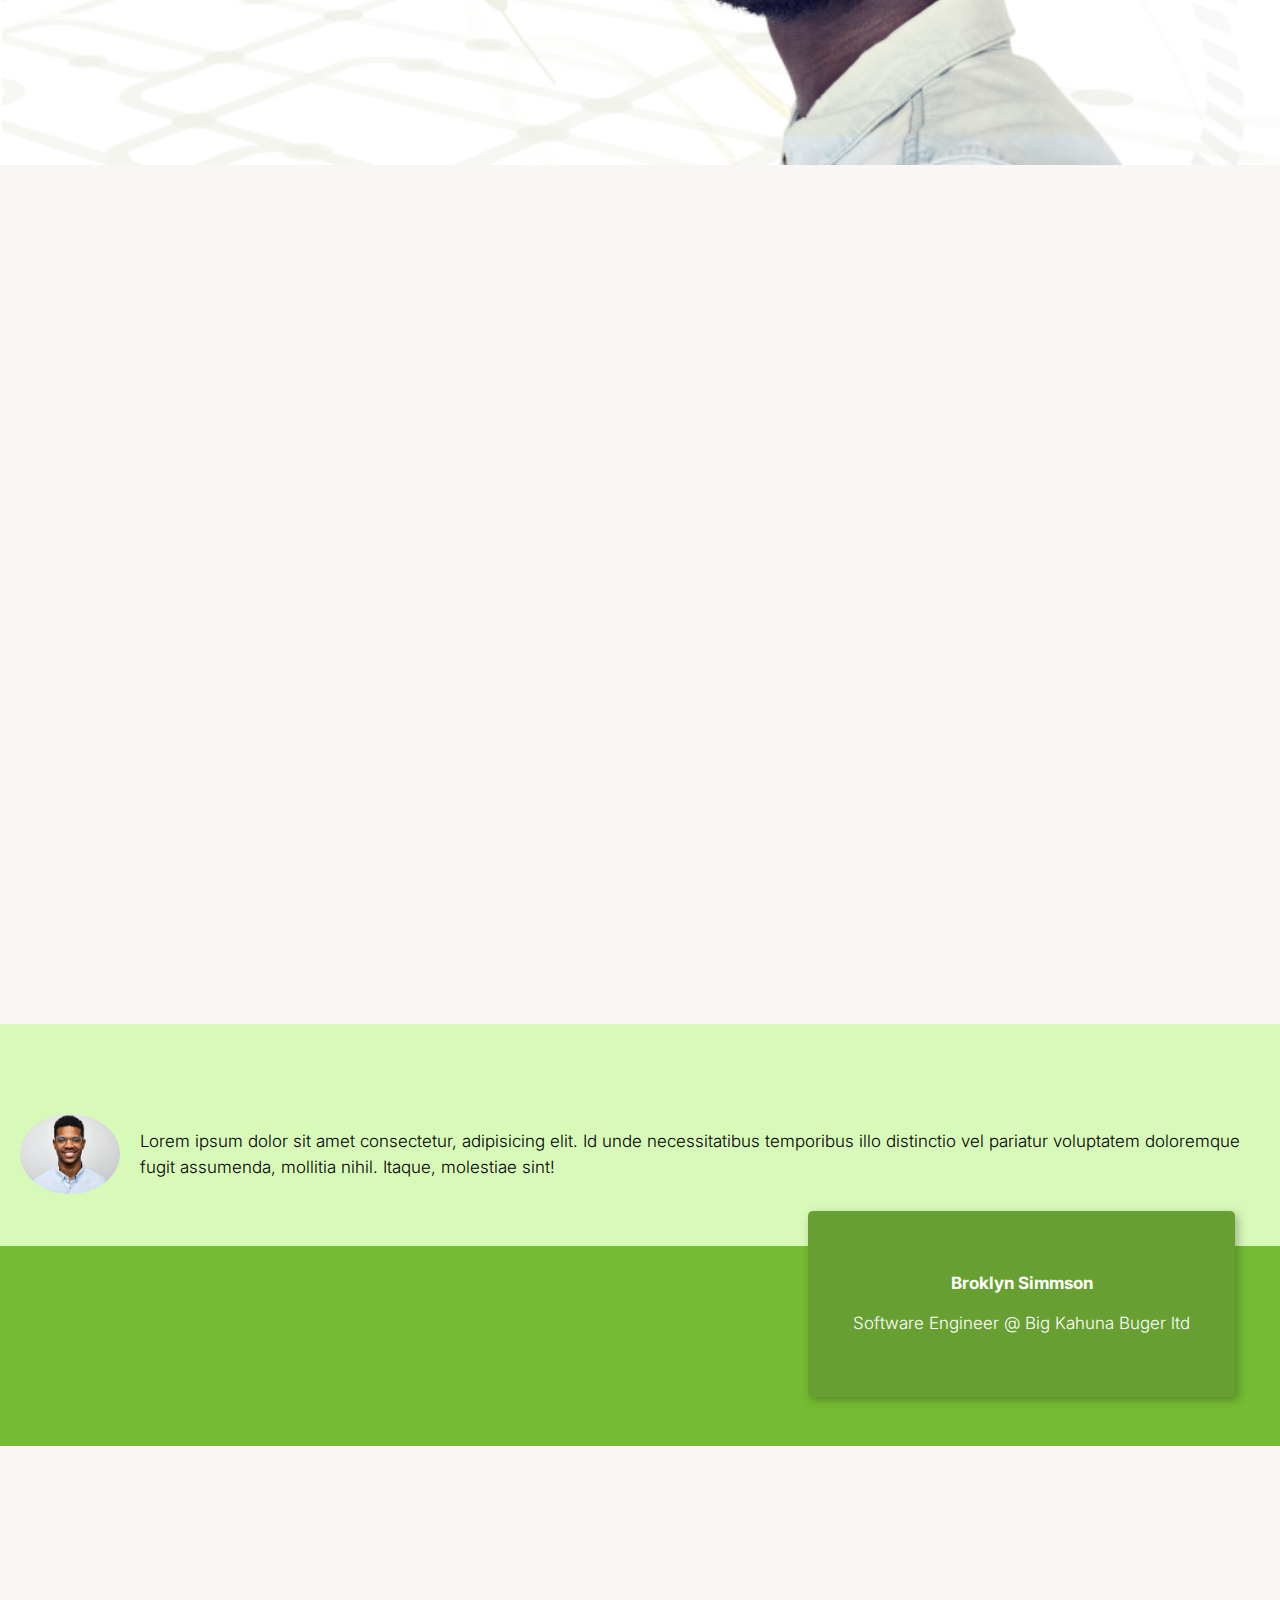
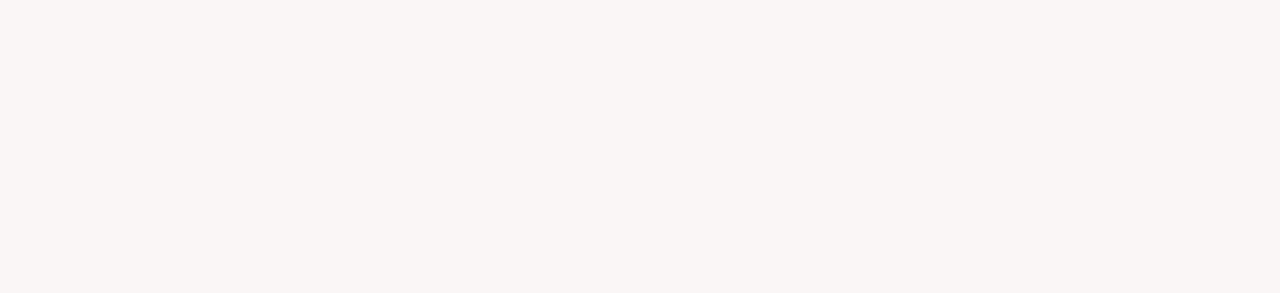
==== commit 485c6176: "sprout-time" ====
--- a/about-us.html
+++ b/about-us.html
@@ -14,14 +14,13 @@
 </head>
 <body>
     <header class="header about-pg.header">
-        <!-- <div class="logo-holder">
+        <div class="logo-holder no-logo">
             <div class="container flex">
-                <div class="logo"><img src="assets/img/SPG 11 1.png" alt="" srcset=""></div>
                 <div class="call-details">
                     <p>hotline <i class="fa-solid fa-phone"></i><br>08038776201</p>
                 </div>
             </div>
-        </div> -->
+        </div>
         <div class="hero">
             <div class="navigation about-pg-nav">
                 <div class="container flex">
@@ -31,11 +30,18 @@
                             <li class="nav-item"><a href="index.html">Home</a></li>
                             <li class="nav-item"><a href="about-us.html">About Us</a></li>
                             <li class="nav-item"><a href="our-services.html">What We Do</a></li>
-                            <li class="nav-item"><a href="test-acedemy.html">Our Academy</a></li>
+                            <li class="nav-item drop"><a href="test-acedemy.html">Our Academy</a>
+                            <div class="dropdown">
+                            <ul>
+                                <li><a href="courses.html">Courses</a></li>
+                                <li><a href="updates.html">Updates</a></li>
+                                <li><a href="faq.html">FAQ</a></li>
+                            </ul>
+                        </div></li>
                         </ul>
                         <div class="cli-btn">
-                        <a href="" class="book-btn btn-fill">Book</a>
-                        <a href="" class="contact-btn btn-transparent">Contact</a>
+                        <a href="construction.html" class="book-btn btn-fill">Book</a>
+                        <a href="contact-us.html" class="contact-btn btn-transparent">Contact</a>
                         </div>
                      </div>
                      <div class="toggle">
@@ -53,7 +59,7 @@
             <div class="about-content">
                 <h4 class="mini-title">About us</h4>
                 <h2 class="about-title" data-aos="fade-left" data-aos-delay="50" data-aos-duration="1000" data-aos-easing="ease-in-out">Meet Sprout</h2>
-                <hr style="width:100px; padding:5px; margin:0 10px 0 0; background:#4ad84a; border: 0;">
+                <hr style="width:100px; padding:5px; margin:0 10px 0 0; background:#74bc31; border: 0;">
                 <p class="about-txt" data-aos="fade-right" data-aos-delay="100" data-aos-duration="1000" data-aos-easing="ease-in-out">
                     In a simple illustration; A farmer who plants in a farming seasons will seeks a fertile land to sow.
                 </p>
@@ -69,17 +75,11 @@
     <!-- why-ends -->
     <section class="what-we-do">
         <div class="container flex">
-            <div class="what-we-do-img">
-                <img src="./assets/img/sprout img.jpeg" alt="sprout-image">
-            </div>
             <div class="we-do-content">
                 <h3 class="we-do-title" data-aos="fade-down" data-aos-delay="200" data-aos-duration="1000" data-aos-easing="ease-in-out">What we Do</h3>
-                <hr style="width:100px; padding:5px; margin:0 10px 0 0; background:#4ad84a; border: 0;">
+                <hr style="width:100px; padding:5px; margin:auto; background:#74bc31; border: 0;">
                 <p class="we-do-txt" data-aos="fade-left" data-aos-delay="200" data-aos-duration="1000" data-aos-easing="ease-in-out">
-                    We aim atf redefining the experience of everyday people on the tech space. From strategic planning to branding, to marketing and expanding.
-                </p>
-                <p class="we-do-txt" class="we-do-txt" data-aos="fade-left" data-aos-delay="200" data-aos-duration="1000" data-aos-easing="ease-in-out">
-                    We work with a confederacy of technocrats across diverse field to make this happen and we are a tour guide to tech destinations.
+                    We aim atf redefining the experience of everyday people on the tech space. From strategic planning to branding, to marketing and expanding. We work with a confederacy of technocrats across diverse field to make this happen and we are a tour guide to tech destinations.
                 </p>
                 <a href="our-services.html" class="our-services-btn btn-fill">Our Services</a>
             </div>
@@ -87,6 +87,9 @@
     </section>
 
     <section class="says">
+            <div class="circle-icon">
+                <img src="./assets/img/circle.png" alt="">
+            </div>
         <div class="container flex">
             <div class="says-content">
                 <h3 class="says-title" data-aos="fade-right" data-aos-delay="100" data-aos-duration="1000" data-aos-easing="ease-in-out">Sprout Global Says!!</h3>
@@ -95,7 +98,6 @@
                 </p>
             </div>
         </div>
-        <div class="overlay"></div>
     </section>
 
     <section class="how-it-works" data-aos="fade-down" data-aos-delay="100" data-aos-duration="1000" data-aos-easing="ease-in-out">
@@ -136,7 +138,7 @@
         <div class="container">
             <div class="monial-content flex">
                 <div class="simmson-img">
-                    <img src="./assets/img/img.jpg" alt="simmson-img">
+                    <img src="./assets/img/Bruoc.png" alt="simmson-img">
                 </div>
                 <p class="monial-txt">
                     Lorem ipsum dolor sit amet consectetur, adipisicing elit. Id unde necessitatibus temporibus illo distinctio vel pariatur voluptatem doloremque fugit assumenda, mollitia nihil. Itaque, molestiae sint!
@@ -161,53 +163,7 @@
                <h4 class="info-title"  data-aos="fade-down" data-aos-delay="100" data-aos-duration="1000" data-aos-easing="ease-in-out">Get in Touch</h4>
                <a href="09057900620" class="" data-aos="fade-down" data-aos-delay="150" data-aos-duration="1000" data-aos-easing="ease-in-out">09069784234</a>
                <a href="09057900620" class="" data-aos="fade-down" data-aos-delay="200" data-aos-duration="1000" data-aos-easing="ease-in-out">09069784234</a>
-            </div>
-            <ul class="footer-nav">
-               <li class="footer-item link-title" ata-aos="fade-down" data-aos-delay="100" data-aos-duration="1000" data-aos-easing="ease-in-out">Quick Links</li>
-               <li class="footer-item" data-aos="fade-down" data-aos-delay="150" data-aos-duration="1000" data-aos-easing="ease-in-out"
-                  ><a href="" class="footer-link">About us</a></li
-               >
-               <li class="footer-item" data-aos="fade-down" data-aos-delay="200" data-aos-duration="1000" data-aos-easing="ease-in-out"
-                  ><a href="" class="footer-link">Services</a></li
-               >
-               <li class="footer-item" data-aos="fade-down" data-aos-delay="250" data-aos-duration="1000" data-aos-easing="ease-in-out"
-                  ><a href="" class="footer-link">Contact us</a></li
-               >
-            </ul>
-            <ul class="footer-nav">
-               <li class="footer-item link-title" data-aos="fade-down" data-aos-delay="100" data-aos-duration="1000" data-aos-easing="ease-in-out">Relevant Links</li>
-               <li class="footer-item" data-aos="fade-down" data-aos-delay="150" data-aos-duration="1000" data-aos-easing="ease-in-out
-                  ><a href="" class="footer-link">Our Team</a></li
-               >
-               <li class="footer-item" data-aos="fade-down" data-aos-delay="200" data-aos-duration="1000" data-aos-easing="ease-in-out"
-                  ><a href="" class="footer-link">Updates</a></li
-               >
-               <li class="footer-item" data-aos="fade-down" data-aos-delay="250" data-aos-duration="1000" data-aos-easing="ease-in-out"
-                  ><a href="" class="footer-link">How we Work</a></li
-               >
-               <li class="footer-item" data-aos="fade-down" data-aos-delay="300" data-aos-duration="1000" data-aos-easing="ease-in-out"
-                  ><a href="" class="footer-link">Book us Now</a></li
-               >
-            </ul>
-            <ul class="footer-nav">
-               <li class="footer-item link-title" data-aos="fade-down" data-aos-delay="100" data-aos-duration="1000" data-aos-easing="ease-in-out">Our Academy</li>
-               <li class="footer-item" footer-item" data-aos="fade-down" data-aos-delay="150" data-aos-duration="1000" data-aos-easing="ease-in-out"
-                  ><a href="" class="footer-link">Join Our Academy</a></li
-               >
-               <li class="footer-item" data-aos="fade-down" data-aos-delay="200" data-aos-duration="1000" data-aos-easing="ease-in-out"
-                  ><a href="" class="footer-link">Courses</a></li
-               >
-               <li class="footer-item" data-aos="fade-down" data-aos-delay="250" data-aos-duration="1000" data-aos-easing="ease-in-out"
-                  ><a href="" class="footer-link">Sign In</a></li
-               >
-               <li class="footer-item" data-aos="fade-down" data-aos-delay="300" data-aos-duration="1000" data-aos-easing="ease-in-out"
-                  ><a href="" class="footer-link">Register</a></li
-               >
-               <li class="footer-item" data-aos="fade-down" data-aos-delay="350" data-aos-duration="1000" data-aos-easing="ease-in-out"
-                  ><a href="" class="footer-link">FAQ</a></li
-               >
-            </ul>
-            <ul class="socials">
+               <ul class="socials">
                <li class="footer-item"  data-aos="fade-right" data-aos-delay="400" data-aos-duration="1000" data-aos-easing="ease-in-out"
                   ><a href="" class="social-link"
                      ><i class="fab fa-facebook 1x"></i></a
@@ -221,12 +177,58 @@
                      ><i class="fab fa-twitter 1x"></i></a
                ></li>
             </ul>
+            </div>
+            <ul class="footer-nav">
+               <li class="footer-item link-title" ata-aos="fade-down" data-aos-delay="100" data-aos-duration="1000" data-aos-easing="ease-in-out">Quick Links</li>
+               <li class="footer-item" data-aos="fade-down" data-aos-delay="150" data-aos-duration="1000" data-aos-easing="ease-in-out"
+                  ><a href="" class="footer-link">About us</a></li
+               >
+               <li class="footer-item" data-aos="fade-down" data-aos-delay="200" data-aos-duration="1000" data-aos-easing="ease-in-out"
+                  ><a href="" class="footer-link">Services</a></li
+               >
+               <li class="footer-item" data-aos="fade-down" data-aos-delay="250" data-aos-duration="1000" data-aos-easing="ease-in-out"
+                  ><a href="" class="footer-link">Contact us</a></li
+               >
+            </ul>
+            <ul class="footer-nav">
+               <li class="footer-item link-title" data-aos="fade-down" data-aos-delay="100" data-aos-duration="1000" data-aos-easing="ease-in-out">Relevant Links</li>
+               <li class="footer-item" data-aos="fade-down" data-aos-delay="150" data-aos-duration="1000" data-aos-easing="ease-in-out
+                  ><a href="" class="footer-link">Our Team</a></li
+               >
+               <li class="footer-item" data-aos="fade-down" data-aos-delay="200" data-aos-duration="1000" data-aos-easing="ease-in-out"
+                  ><a href="construction.html" class="footer-link">Updates</a></li
+               >
+               <li class="footer-item" data-aos="fade-down" data-aos-delay="250" data-aos-duration="1000" data-aos-easing="ease-in-out"
+                  ><a href="" class="footer-link">How we Work</a></li
+               >
+               <li class="footer-item" data-aos="fade-down" data-aos-delay="300" data-aos-duration="1000" data-aos-easing="ease-in-out"
+                  ><a href="" class="footer-link">Book us Now</a></li
+               >
+            </ul>
+            <ul class="footer-nav">
+               <li class="footer-item link-title" data-aos="fade-down" data-aos-delay="100" data-aos-duration="1000" data-aos-easing="ease-in-out">Our Academy</li>
+               <li class="footer-item" footer-item" data-aos="fade-down" data-aos-delay="150" data-aos-duration="1000" data-aos-easing="ease-in-out"
+                  ><a href="" class="footer-link">Join Our Academy</a></li
+               >
+               <li class="footer-item" data-aos="fade-down" data-aos-delay="200" data-aos-duration="1000" data-aos-easing="ease-in-out"
+                  ><a href="" class="footer-link">Courses</a></li
+               >
+               <li class="footer-item" data-aos="fade-down" data-aos-delay="250" data-aos-duration="1000" data-aos-easing="ease-in-out"
+                  ><a href="" class="footer-link">Sign In</a></li
+               >
+               <li class="footer-item" data-aos="fade-down" data-aos-delay="300" data-aos-duration="1000" data-aos-easing="ease-in-out"
+                  ><a href="" class="footer-link">Register</a></li
+               >
+               <li class="footer-item" data-aos="fade-down" data-aos-delay="350" data-aos-duration="1000" data-aos-easing="ease-in-out"
+                  ><a href="" class="footer-link">FAQ</a></li
+               >
+            </ul>
          </div>
          <div class="right">
             <div class="container flex">
                <p class="copy"><span class="c">&copy;</span> Copyright <script>document.write(new Date().getFullYear())</script> | All right reserved.
                </p>
-               <p class="policy">Privacy Policy | Terms ans Services</p>
+               <p class="policy">Privacy Policy | Terms and Services</p>
             </div>
          </div>
       </footer>
--- a/assets/css/about-us.css
+++ b/assets/css/about-us.css
@@ -1,14 +1,34 @@
 /** @format */
 .hero .about-pg-nav {
    position: relative !important;
-   background: rgba(74, 216, 74, 0.3) !important;
-}
-
-.hero .about-pg-nav .navbar{
-   width: 70%;
+   background:transparent;
+   border-top:3px solid #111;
+   border-bottom: 3px solid #111;
+}
+
+.no-logo .flex{
+   justify-content: end !important;
+}
+
+.hero .about-pg-nav.sticky {
+   position: fixed !important;
+   top: 0;
+   background: rgba(0, 0, 0, 0.88) !important;
+}
+
+.hero .about-pg-nav.sticky a {
+   color: #fff !important;
+}
+
+.hero .about-pg-nav .navbar {
+   width: 60%;
 }
 
 .hero .about-pg-nav .navbar a {
+   color: #111;
+}
+
+.about-pg-nav .cli-btn :nth-child(2){
    color: #111;
 }
 
@@ -21,10 +41,10 @@
 
 .what-we-do {
    background: #fff;
-}
-
-.about .flex,
-.what-we-do .flex {
+   text-align: center;
+}
+
+.about .flex{
    justify-content: space-between;
    align-items: stretch;
    gap: 20px;
@@ -43,7 +63,7 @@
 }
 
 .we-do-content {
-   max-width: 500px;
+   max-width: 800px;
 }
 
 .about-content .btn-transparent,
@@ -52,10 +72,25 @@
    margin: 10px auto;
 }
 
-.about-img,
-.what-we-do-img {
+.about-img{
    width: 600px;
    height: 350px;
+}
+
+.about-img::before{
+   content: "";
+   position: absolute;
+   left: -10px;
+   top: -10px;
+   width:100%;
+   height:100%;
+   background: #366a05;
+   border-radius: 20px;
+   z-index: -1;
+}
+
+.about-img img{
+   border-radius:10px;
 }
 
 .says {
@@ -65,6 +100,12 @@
    background: url('../img/handsome-black-man\ 1.png') no-repeat center center;
    background-size: cover;
    position: relative;
+}
+
+.circle-icon{
+   width:80px;
+   height: 80px;
+   margin: auto;
 }
 
 .says .flex {
@@ -89,13 +130,6 @@
    font-weight: 300;
 }
 
-.says .overlay {
-   background: rgba(74, 216, 74, 0.58);
-   position: absolute;
-   top: 0;
-   left: 0;
-}
-
 .how-it-works {
    width: 100%;
    padding: 100px 0;
@@ -109,7 +143,7 @@
 }
 
 .how-it-works .cards i {
-   color: #4ad84a;
+   color: #74bc31;
 }
 
 .how-title {
--- a/assets/css/style.css
+++ b/assets/css/style.css
@@ -1,4 +1,7 @@
 /** @format */
+
+@import url('https://fonts.googleapis.com/css2?family=Montserrat:wght@300;400;500;700;900&display=swap');
+@import url('https://fonts.googleapis.com/css2?family=Inter:wght@200;300;400;500;700;900&display=swap');
 
 *,
 html {
@@ -10,7 +13,7 @@
 body {
    background: rgba(240, 225, 225, 0.3);
    width: 100%;
-   font-family: 'Segoe UI', Tahoma, Geneva, Verdana, sans-serif;
+   font-family: 'Montserrat', sans-serif;
    font-size: 15px;
    line-height: 1.5;
 }
@@ -18,20 +21,27 @@
 h1,
 h2,
 h3,
-h4,
+h4 {
+   margin: 15px 0;
+   font-family: 'Inter', sans-serif;
+}
+
 p {
    margin: 15px 0;
+   font-family: 'Inter', sans-serif;
+   font-weight: 300;
 }
 
 img {
    width: 100%;
    height: 100%;
+   object-fit: cover;
 }
 
 /* utilities */
 
 .container {
-   max-width: 1100px;
+   max-width: 1300px;
    margin: 0 auto;
    padding: 0 20px;
 }
@@ -59,12 +69,13 @@
 .btn-fill {
    display: inline-block;
    padding: 15px 45px;
-   background: #4ad84a;
+   background: #74bc31;
    text-decoration: none;
    border: 0;
    border-radius: 2px;
    color: #fff;
    margin: 10px auto;
+   font-weight: 500;
 }
 
 .btn-transparent {
@@ -72,10 +83,11 @@
    padding: 15px 45px;
    background: transparent;
    text-decoration: none;
-   border: 2px solid #4ad84a;
+   border: 2px solid #74bc31;
    border-radius: 2px;
    color: #fff;
    margin: 10px auto;
+   font-weight: 500;
 }
 
 .overlay {
@@ -83,7 +95,7 @@
    left: 0;
    width: 100%;
    height: 100%;
-   background: rgba(74, 216, 74, 0.88);
+   background: rgba(116, 188, 49, 0.88);
 }
 
 .cards {
@@ -93,7 +105,7 @@
 }
 
 .highlight {
-   color: #4ad84a;
+   color: #d3ffaa;
 }
 
 .header {
@@ -114,7 +126,7 @@
 .header .logo {
    width: 100px;
    height: 80px;
-   border-left: 2px solid #4ad84a;
+   border-left: 2px solid #74bc31;
    border-radius: 50%;
 }
 
@@ -123,8 +135,12 @@
    margin: auto;
 }
 
-.nav-logo{
+.nav-logo {
    display: none;
+}
+
+.nav-logo.stick {
+   display: block;
 }
 
 .hero .container {
@@ -139,17 +155,25 @@
    z-index: 2;
    display: flex;
    align-items: center;
+   transition: 0.5s ease;
+}
+
+.hero .navigation.sticky {
+   position: fixed;
+   top: 0;
+   background: rgba(0, 0, 0, 0.88);
 }
 
 .navigation .flex {
    justify-content: space-between;
    margin: auto;
-}
-
-.navbar-con{
-   width:100%;
-   display: flex;
-   justify-content:space-between;
+   white-space: nowrap;
+}
+
+.navbar-con {
+   width: 100%;
+   display: flex;
+   justify-content: space-between;
    align-items: center;
 }
 
@@ -160,15 +184,58 @@
    align-items: center;
 }
 
+.navbar .nav-item {
+   border-bottom: 4px solid #fff;
+   margin: 0 60px 0 8px;
+}
+
 .navbar .nav-item a {
    text-decoration: none;
-   padding: 0 60px 0 5px;
    color: #fff;
+   font-weight: 500;
+   padding: 10px 0;
+}
+
+.cli-btn {
+   white-space: nowrap;
+}
+
+.drop {
+   position: relative;
+}
+
+.dropdown {
+   position: absolute;
+   top: 100%;
+   left: -20px;
+   background: #ddd;
+   padding: 30px 50px;
+   transform: scale(0);
+   transition: 0.5s ease;
+   opacity: 0;
+   border-radius: 5px;
+   /* z-index: -1; */
+}
+
+.dropdown ul li {
+   margin: 10px 0;
+   font-size: 17px;
+   font-weight: 400;
+   list-style: none;
+}
+
+.dropdown ul li a {
+   font-weight: 500;
+   color: #3a3636 !important;
+}
+
+.drop:hover .dropdown {
+   transform: scale(1);
+   opacity: 1;
 }
 
 .hero-content {
-   background: url('../img/businessman-holding-arrow-graph-growth-business-financial-investment-strategy-planning.jpeg')
-      no-repeat center center;
+   background: url('../img/header-img1.jpeg') no-repeat center center;
    background-size: cover;
    background-attachment: fixed;
    width: 100%;
@@ -179,11 +246,26 @@
    justify-content: center;
 }
 
+.hero-con1 {
+   background: url('../img/group-afro-americans-working-together\ 1.png')
+      no-repeat center center !important;
+   background-size: cover !important;
+   background-attachment: fixed !important;
+}
+.hero-con2 {
+   background: url('../img/businessman-holding-arrow-graph-growth-business-financial-investment-strategy-planning.jpeg')
+      no-repeat center center !important;
+   width: 100%;
+   background-size: cover !important;
+   background-attachment: fixed !important;
+}
+
 .hero-content .hero-title {
    font-size: 3.5rem;
-   font-weight: 700;
+   font-weight: 800;
    text-transform: uppercase;
    transition: all 1s ease;
+   color: #fff;
 }
 
 .hero-content .container {
@@ -191,12 +273,6 @@
    z-index: 1;
    max-width: 800px;
    text-align: center;
-}
-
-.hero-content .hero-title::after {
-   content: 'Represent you';
-   color: #fff;
-   animation: change-title 20s ease-in 2s infinite;
 }
 
 .hero-content .hero-txt {
@@ -290,6 +366,21 @@
    width: 600px;
    height: 350px;
 }
+.why-img::before {
+   content: '';
+   position: absolute;
+   left: -10px;
+   top: -10px;
+   width: 100%;
+   height: 100%;
+   background: #366a05;
+   border-radius: 20px;
+   z-index: -1;
+}
+
+.why-img img {
+   border-radius: 10px;
+}
 
 /* newsletter */
 .newsletter {
@@ -303,10 +394,6 @@
    position: relative;
 }
 
-.newsletter .overlay {
-   background: rgba(74, 216, 74, 0.88);
-}
-
 .newsletter .grid {
    position: relative;
    width: 100%;
@@ -316,7 +403,7 @@
 
 .news-content h3 {
    font-size: 40px;
-   font-weight: 700;
+   font-weight: 500;
    color: #efefef;
 }
 .news-content h4 {
@@ -343,9 +430,9 @@
    border-radius: 5px;
 }
 
-.form-title {
-   font-size: 30px;
-   font-weight: 700;
+.form-txt {
+   font-size: 20px;
+   font-weight: 500;
    color: #fff;
 }
 
@@ -366,7 +453,7 @@
 .form input[type='text'],
 .form input[type='email'] {
    width: inherit;
-   padding: 10px;
+   padding: 20px;
    outline: 0;
    border: 0;
    border-radius: 5px;
@@ -377,6 +464,7 @@
    width: inherit;
    height: 150px;
    background: #efefef;
+   border: none;
 }
 
 .form input[type='submit'] {
@@ -393,7 +481,7 @@
 .footer .flex {
    width: 100%;
    justify-content: space-between;
-   align-items: stretch;
+   align-items:center;
 }
 
 .footer-logo {
@@ -404,12 +492,19 @@
    display: flex;
    align-items: center;
    justify-content: center;
-   margin: auto;
 }
 
 .footer-nav,
+.socials li {
+   list-style-type: none;
+}
+
 .socials {
-   list-style-type: none;
+   display: flex;
+   justify-content:space-between;
+   align-items:center;
+   width: 200px;
+   margin: 10px 0;
 }
 
 .footer-item {
@@ -419,6 +514,7 @@
 .footer-item a {
    text-decoration: none;
    color: #3a3636;
+   font-weight: 400;
 }
 .right {
    width: 100%;
@@ -431,15 +527,3 @@
    width: 100%;
    justify-content: space-between;
 }
-
-@keyframes change-title {
-   0% {
-      content: 'Represent you';
-   }
-   50% {
-      content: 'Help you grow';
-   }
-   70% {
-      content: 'Expose you to the future of technology';
-   }
-}
--- a/assets/css/query.css
+++ b/assets/css/query.css
@@ -19,6 +19,10 @@
       background: #efefef;
       cursor: pointer;
       border-radius: 2px;
+      position: fixed;
+      z-index: 99;
+      top: 25px;
+      right: 20px;
    }
 
    .toggle .bar {
@@ -27,17 +31,15 @@
       height: 3px;
       margin: 5px auto;
       background: rgba(74, 216, 74, 0.88);
-      position: relative;
-      z-index: 99;
    }
 
    .navbar-con {
       position: fixed;
       top: 0;
       left: -300px;
-      width: 250px;
+      width: 300px;
       height: 1000vh;
-      background: #808080;
+      background: rgba(0, 0, 0, 0.88);
       flex-direction: column;
       justify-content: start;
       align-items: center;
@@ -48,9 +50,9 @@
    .navbar-con.active {
       position: fixed;
       left: 0;
-      width: 250px;
+      width: 300px;
       height: 1000vh;
-      background: #808080;
+      background: rgba(0, 0, 0, 0.88);
       z-index: 99;
       transition: 0.3s ease;
    }
@@ -61,13 +63,17 @@
    }
 
    .navbar .nav-item {
-      padding: 30px 0;
+      padding: 10px 0;
+      border-bottom: 2px solid #fff;
+      margin: 30px 0px 0 0;
+      text-align: center;
    }
 
    .navbar .nav-item a {
       text-decoration: none;
       padding: 0;
       color: #fff;
+      text-align: center;
    }
    .cli-btn {
       display: flex;
@@ -75,12 +81,31 @@
       align-items: center;
    }
 
+   .about-pg-nav .cli-btn :nth-child(2) {
+      color: #fff;
+   }
+
+   .hero .about-pg-nav .navbar a,
+   .academy-navbar a,
+   .academy-hero .btn-transparent {
+      color: #fff !important;
+   }
+
    .academy-page .navbar-con {
       padding-left: 0;
    }
 
    .academy-navbar {
       background: transparent;
+   }
+
+   .gif {
+      height: auto;
+   }
+
+   .p-list {
+      margin: auto;
+      text-align: center;
    }
 }
 
@@ -95,7 +120,10 @@
    .gif .flex,
    .program .flex,
    .signUp-process .flex,
-   .courses .flex {
+   .courses .flex,
+   .course-desc .flex,
+   .contact .flex,
+   .inquire .flex {
       flex-flow: column;
       align-items: center;
    }
@@ -112,12 +140,14 @@
    .what-we-do-img,
    .service-img,
    .service-img img,
-   .academy-img {
+   .academy-img,
+   .courseDesc-img,
+   .contact-img {
       width: 100%;
    }
 
    .hero-content .hero-title {
-      font-size: 2.5rem;
+      font-size: 2.2rem;
    }
 
    .newsletter {
@@ -131,7 +161,8 @@
       margin: auto;
    }
 
-   .says .says-content {
+   .says .says-content,
+   .inquire-content {
       max-width: 100%;
    }
 
@@ -160,6 +191,10 @@
 
    .footer-item a {
       text-align: center;
+   }
+
+   .footer-logo {
+      margin: auto;
    }
 
    .our-academy {
